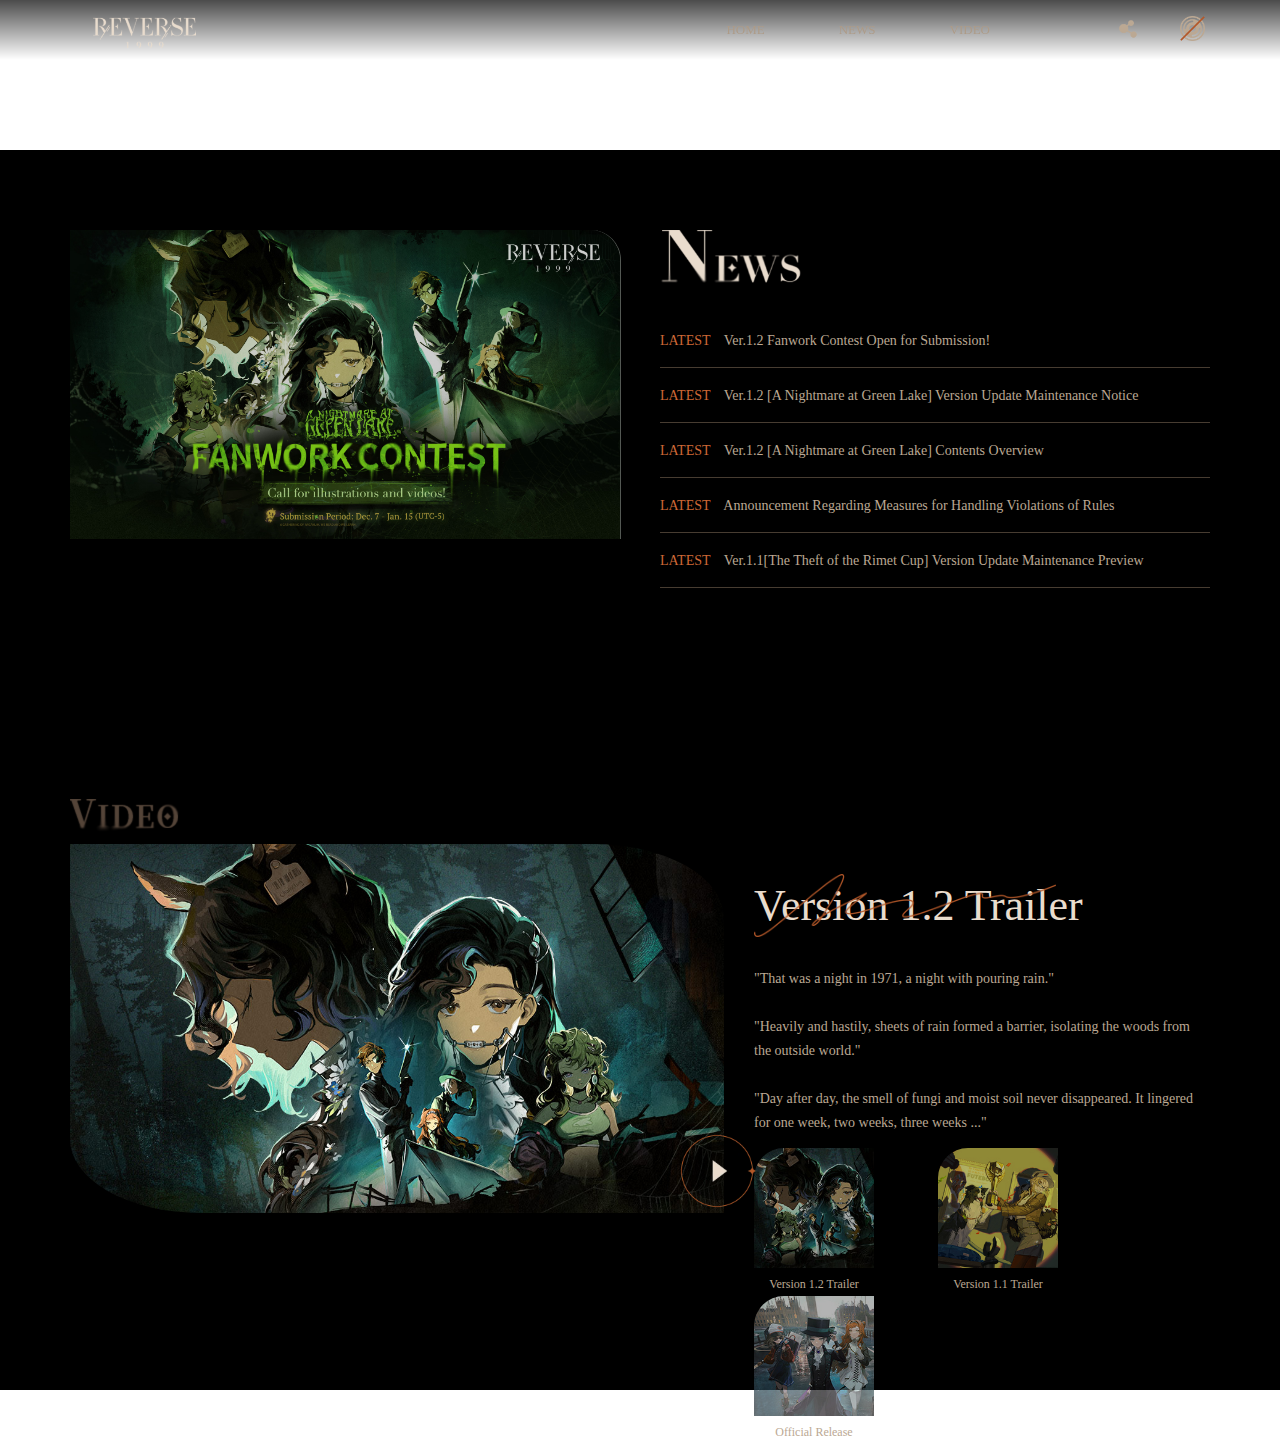
==== index.html @ 7f6f86c7 "Add files via upload" ====
<!DOCTYPE html>
<html lang="en">
<head>
    <meta charset="UTF-8">
    <meta name="viewport" content="width=device-width, initial-scale=1.0">
    <link rel="stylesheet" href="./asset/css/style1.css">
    <title>Reserve1999</title>
</head>
<body>
    <div id="main">
        <!-- Video BG -->
        <div id="video-container">
            <video src="./asset/video/Reverse_ 1999 Official Site BGM.mp4" autoplay loop muted width = 100% class="video-background"></video>
        </div>
        

        <div id="header">
            <!-- Begin share/music -->
            <div class="share-button">
                <img class= ti-icon src="./asset/img/share.png" alt="">
                <img class= ti-icon src="./asset/img/v2c.png" alt="">
            </div>
            <!-- End share/musc -->

            <!--Begin Nav -->
            <ul id ="nav">
                <li><a href="">HOME</a></li>
                <li><a href="">NEWS</a></li>
                <li><a href="">VIDEO</a></li>
            </ul>
            <!-- End Nav -->

            <!--Begin: Logo-->
            <div class="logo-container">
                <img class="logo" src="./asset/img/Logo.png" alt="">
            </div>
             <!-- End: Logo -->

        </div>

        <div id="content">
            <div class="news_container">
                <div class="news_items">
                    <img src="./asset/img/news/1.2版本二创大赛头图-EN_af032b719b8c4b7293215179aeae14ed.jpg" alt="" class="news_img">
                </div>
                <div class="news_items">
                    <img src="./asset/img/news/News.png" alt="" class="heading">
                    <ul class="nav">
                            <li>
                                <div class="status">
                                    <p>LATEST</p>
                                </div>
                                <a href=""></a>Ver.1.2 Fanwork Contest Open for Submission!</li>
                            <li>
                                <div class="status">
                                    <p>LATEST</p>
                                </div>
                                <a href=""></a>Ver.1.2 [A Nightmare at Green Lake] Version Update Maintenance Notice</li>
                            <li>
                                <div class="status">
                                    <p>LATEST</p>
                                </div>
                                <a href=""></a>Ver.1.2 [A Nightmare at Green Lake] Contents Overview</li>
                            <li>
                                <div class="status">
                                    <p>LATEST</p>
                                </div>
                                <a href=""></a>Announcement Regarding Measures for Handling Violations of Rules</li>
                            <li>
                                <div class="status">
                                    <p>LATEST</p>
                                </div>
                                <a href=""></a>Ver.1.1[The Theft of the Rimet Cup] Version Update Maintenance Preview</li>
                    </ul>
                </div>
            </div>

            <div class="video_container">
                <div class="title_container">
                    <img src="./asset/img/video/v.png" alt="">
                </div>
                
                <div class="video-infor-container">
                    <div class="ad_container vid_infor_items">
                        <img src="./asset/img/video/ver1.2/big.jpg" alt="" class="ad_img">
                        <button class = "play_button"><img src="./asset/img/video/p.webp" alt="" style="width: 80px;height:80px;" ></button>
                    </div>
                    
                    <div class="infor_container vid_infor_items">
                        <div class="des_container">
                            <div class="des_title_conatiner">
                                <p class="des_title">Version 1.2 Trailer</p>
                                <img src="./asset/img/video/str.png" alt="" class = "signature">;
                                
                            </div>
                            <p>"That was a night in 1971, a night with pouring rain."
                                <br>
                                <br>"Heavily and hastily, sheets of rain formed a barrier, isolating the woods from the outside world."
                                <br>
                                <br>"Day after day, the smell of fungi and moist soil never disappeared. It lingered for one week, two weeks, three weeks ..."</p>
                        </div>

                        <div class="swiper_container">
                            <div class="swiper_items">
                                <img src="./asset/img/video/ver1.2/small.jpg" alt="" class="items_img">
                                <p class="title">Version 1.2 Trailer</p>
                            </div>
    
                            <div class="swiper_items">
                                <img src="./asset/img/video/ver1.1/small.jpg" alt="" class="items_img">
                                <p class="title">Version 1.1 Trailer</p>
                            </div>
                            
                            <div class="swiper_items">
                                <img src="./asset/img/video/officaltrailer/small.jpg" alt="" class="items_img">
                                <p class="title">Official Release</p>
                            </div>
                            
                        </div>
                    </div>
                    
                    <div class="module">
                        <div class="video_p_container js-module-container">
                            <video class="ver2" src="./asset/video/play.mp4" controls ></video>
                        </div>
                    </div>
                </div>
            </div>


        </div>
    </div>
    </body>
<!-- Scripts -->
<script>
    const playBtn = document .querySelector('.play_button')
    const module = document.querySelector('.module')
    const moduleContainer = document.querySelector('.js-module-container')

    function showVideo(){
        module.classList.add('open')
    }
    function hideVideo(){
        module.classList.remove('open')
    }
    playBtn.addEventListener('click', showVideo)

    module.addEventListener('click', hideVideo)

    moduleContainer.addEventListener('click',function(event){
        event.stopPropagation();
    })
</script>
</html>
---- asset/css/style1.css ----
*{
    padding:0;
    margin: 0;
    box-sizing: border-box;
}

html{
    font-family: 'Times New Roman', Times, serif;
    
}

body {
    overflow-x:hidden;
}

#main{

}

#video-container{
    position: relative;
}

.video-background{
 
}


#header{
    height: 60px;
    background-image: linear-gradient(rgba(0,0,0,0.7), rgba(0, 0 ,0, 0));
    /* background-color: rgba(0, 0, 0, 0.3); */
    display: flex;
    flex-direction: row-reverse;
    position: fixed;
    top: 0;
    right: 0;
    left: 0;
}

#nav li{
    display: inline-block;
}

#nav li a{
    text-decoration: none;
    color: #ad9b88;
    line-height: 60px;
    padding: 12px 35px;
    font-size: 13px;
}

#nav li:hover a{
    color: #ce6836;
}

#header .ti-icon{
    align-content: center;
    line-height: 60px;
    width: 25px;
    height: 25px;
    margin: 16px 20px;
}

#header .share-button{
    display: flex;
    margin: 0 55px 0 70px;
}

#header .logo-container{
    position: absolute;
    top: 0;
    left: 0;
    margin: 16px 90px;
}

.logo{
    line-height: 60px;
    width:  110px;
    height: 34.65px;
}

#content{
    height: 1240px;
    /* height: 1200px; */
    background-color: black;
    /* background:url(/asset/img/img-background/BG.png) center/cover no-repeat; */
}

.video-background{
    display: block;
}

.news_container{
    height: 620px;
    margin-left: 50px;
    margin-right: 50px;
    padding: 80px 0;
    overflow: hidden;
}

.news_items{
    float: left;
    width: 50%;
    padding: 0 20px;
}

.news_img{
    width: 100%;
    border-radius: 0 30px 0 0;
    box-shadow:1px 0 0.5px #535853;
}

h1{
    color: #e9dccd;
}

.heading{
    width: 141px;
    height: 55px;
}

#content .nav{
    color:#bba893;
    list-style-type: none;
    padding-top: 24px;
}

#content .nav li {
    display: inline-block;
    width: 100%;
    height: 55px;
    border-bottom: #473c31 solid 1px;
    font-size: 14px;
}

#content .nav li a{
    line-height: 55px;
}

.nav li a:hover a{
    color:#e9dccd;
    cursor: pointer;
}

.status p{
    font: 10.6px;
    color: #ce6836;
}

.status{
    display: inline-block;
    margin-right: 10px;
}

#content .video_container{
    height: 620px;
    padding: 20px 20px;
    margin: 0 50px;
    float: left;
}

.ad_container{
    width: 60%;
    padding-right: 30px;
    position: relative;
}

.ad_img{
    width: 100%;
    border-radius: 0 20% 0 20%;
}

.infor_container{
    width: 40%;
    height: 450px;
}

.vid_infor_items{
    float: left;
}

.des_container{
    height: 294px;
    padding-bottom: 30px;
    padding-top: 30px;
}

.des_title_conatiner{
    height: 63px;
    position: relative;
}

.signature{
    position: absolute;
    top:0;
    left:0;
    height: 63px;
}

.des_title_conatiner .des_title{
    position: absolute;
    top: 0;
    left: 0;
    font-size: 44px;
    color: #e9dccd;
    padding:0;
    line-height: 63px;
}

.infor_container p{
    padding-top: 30px;
    color:#bba893;
    font-size: 14px;
    font-weight: 100;
    line-height: 24px;
}
.swiper_container{
    padding-top: 10px;
    margin: 0 -30px;
}

.swiper_items{
    display: inline-block;
    width: 120px;
    margin: 0 30px;
}

.swiper_items .items_img{
    width: 120px;
    height: 120x;
    border-radius: 30px 0 0 0;
    opacity: 0.7;
}

.swiper_items .title{
    text-align: center;
    padding-top: 0;
    font-size: 12px;
}

.swiper_items .items_img:hover{
    opacity: 1;
}

button{

}

.play_button{
    background: none;
    border: none;
    width: 80px;
    position: absolute;
    bottom: 0;
    right: 0;
    cursor: pointer;
    padding: 3px;
}

.module{
    display: none;
    position: fixed;
    top: 0;
    left: 0;
    right: 0;
    bottom: 0;
    background-color: rgba(0,0,0,0.4);
}

.video_p_container{
    width: 80%;
    margin: auto auto;
    line-height: 620px;

}

.ver2{
    width: 100%;
}

.open{
    display:block;
}
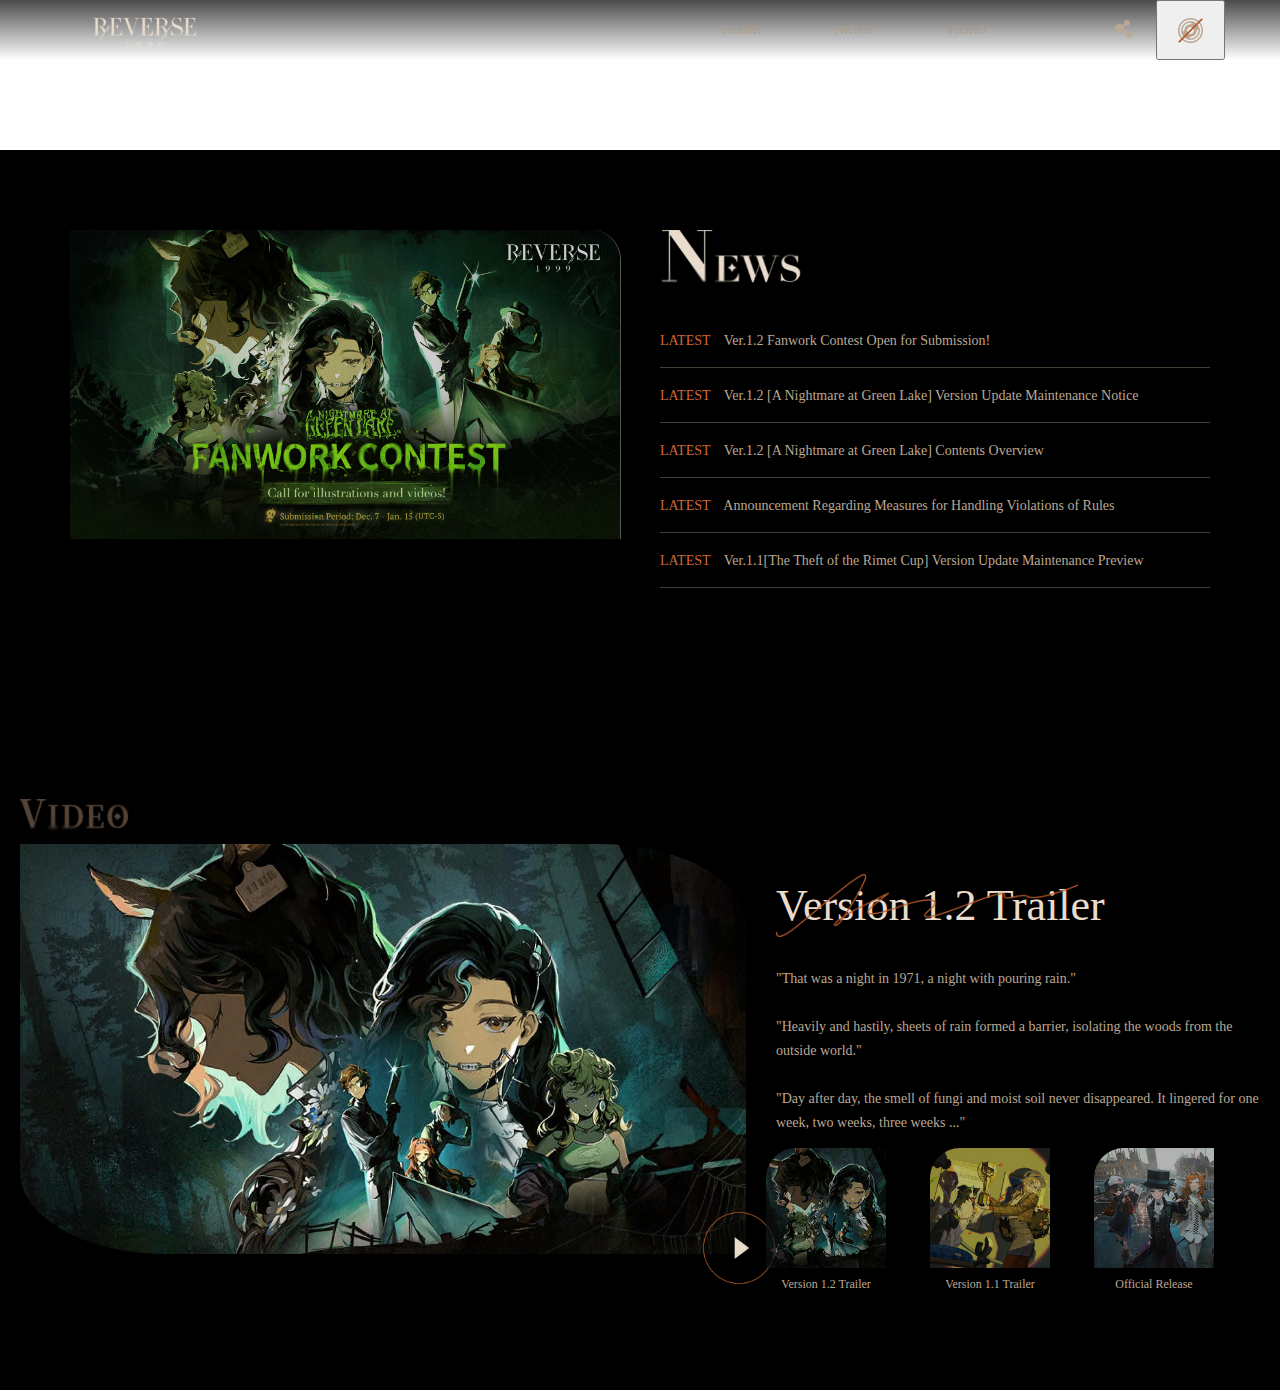
==== commit b6f9f378: "Add files via upload" ====
--- a/index.html
+++ b/index.html
@@ -9,7 +9,7 @@
 <body>
     <div id="main">
         <!-- Video BG -->
-        <div id="video-container">
+        <div id="header_vi-container">
             <video src="./asset/video/Reverse_ 1999 Official Site BGM.mp4" autoplay loop muted width = 100% class="video-background"></video>
         </div>
         
@@ -18,7 +18,9 @@
             <!-- Begin share/music -->
             <div class="share-button">
                 <img class= ti-icon src="./asset/img/share.png" alt="">
-                <img class= ti-icon src="./asset/img/v2c.png" alt="">
+                <button onclick="playMusic()"class ="music_p_button">
+                    <img class= ti-icon src="./asset/img/v2c.png" alt="">
+                </button>
             </div>
             <!-- End share/musc -->
 
@@ -126,22 +128,25 @@
                     </div>
                 </div>
             </div>
-
-
+            <audio id="BGM" src="./asset/music/BGM.mp3"controls autoplay hidden loop></audio>
         </div>
     </div>
-    </body>
+    </body> 
 <!-- Scripts -->
 <script>
     const playBtn = document .querySelector('.play_button')
     const module = document.querySelector('.module')
     const moduleContainer = document.querySelector('.js-module-container')
+    const music = document.querySelector("#BGM");
 
     function showVideo(){
         module.classList.add('open')
+        music.pause();
+        music.currentTime = 0;
     }
     function hideVideo(){
         module.classList.remove('open')
+        music.play();
     }
     playBtn.addEventListener('click', showVideo)
 
@@ -150,5 +155,6 @@
     moduleContainer.addEventListener('click',function(event){
         event.stopPropagation();
     })
+    
 </script>
 </html>
--- a/asset/css/style1.css
+++ b/asset/css/style1.css
@@ -17,7 +17,7 @@
 
 }
 
-#video-container{
+#header_vi-container{
     position: relative;
 }
 
@@ -154,16 +154,16 @@
 }
 
 #content .video_container{
+    width: 100%;
     height: 620px;
-    padding: 20px 20px;
-    margin: 0 50px;
-    float: left;
+    padding: 20px 20px 70px 20px;
 }
 
 .ad_container{
     width: 60%;
     padding-right: 30px;
     position: relative;
+    flex:6;
 }
 
 .ad_img{
@@ -174,10 +174,12 @@
 .infor_container{
     width: 40%;
     height: 450px;
+    flex: 4;
 }
 
 .vid_infor_items{
-    float: left;
+    /* float: left;
+    display: inline-block; */
 }
 
 .des_container{
@@ -223,7 +225,7 @@
 .swiper_items{
     display: inline-block;
     width: 120px;
-    margin: 0 30px;
+    margin: 0 20px;
 }
 
 .swiper_items .items_img{
@@ -281,4 +283,10 @@
 
 .open{
     display:block;
-}+}
+
+.video-infor-container{
+    width: 100%;
+    display: flex;
+}
+
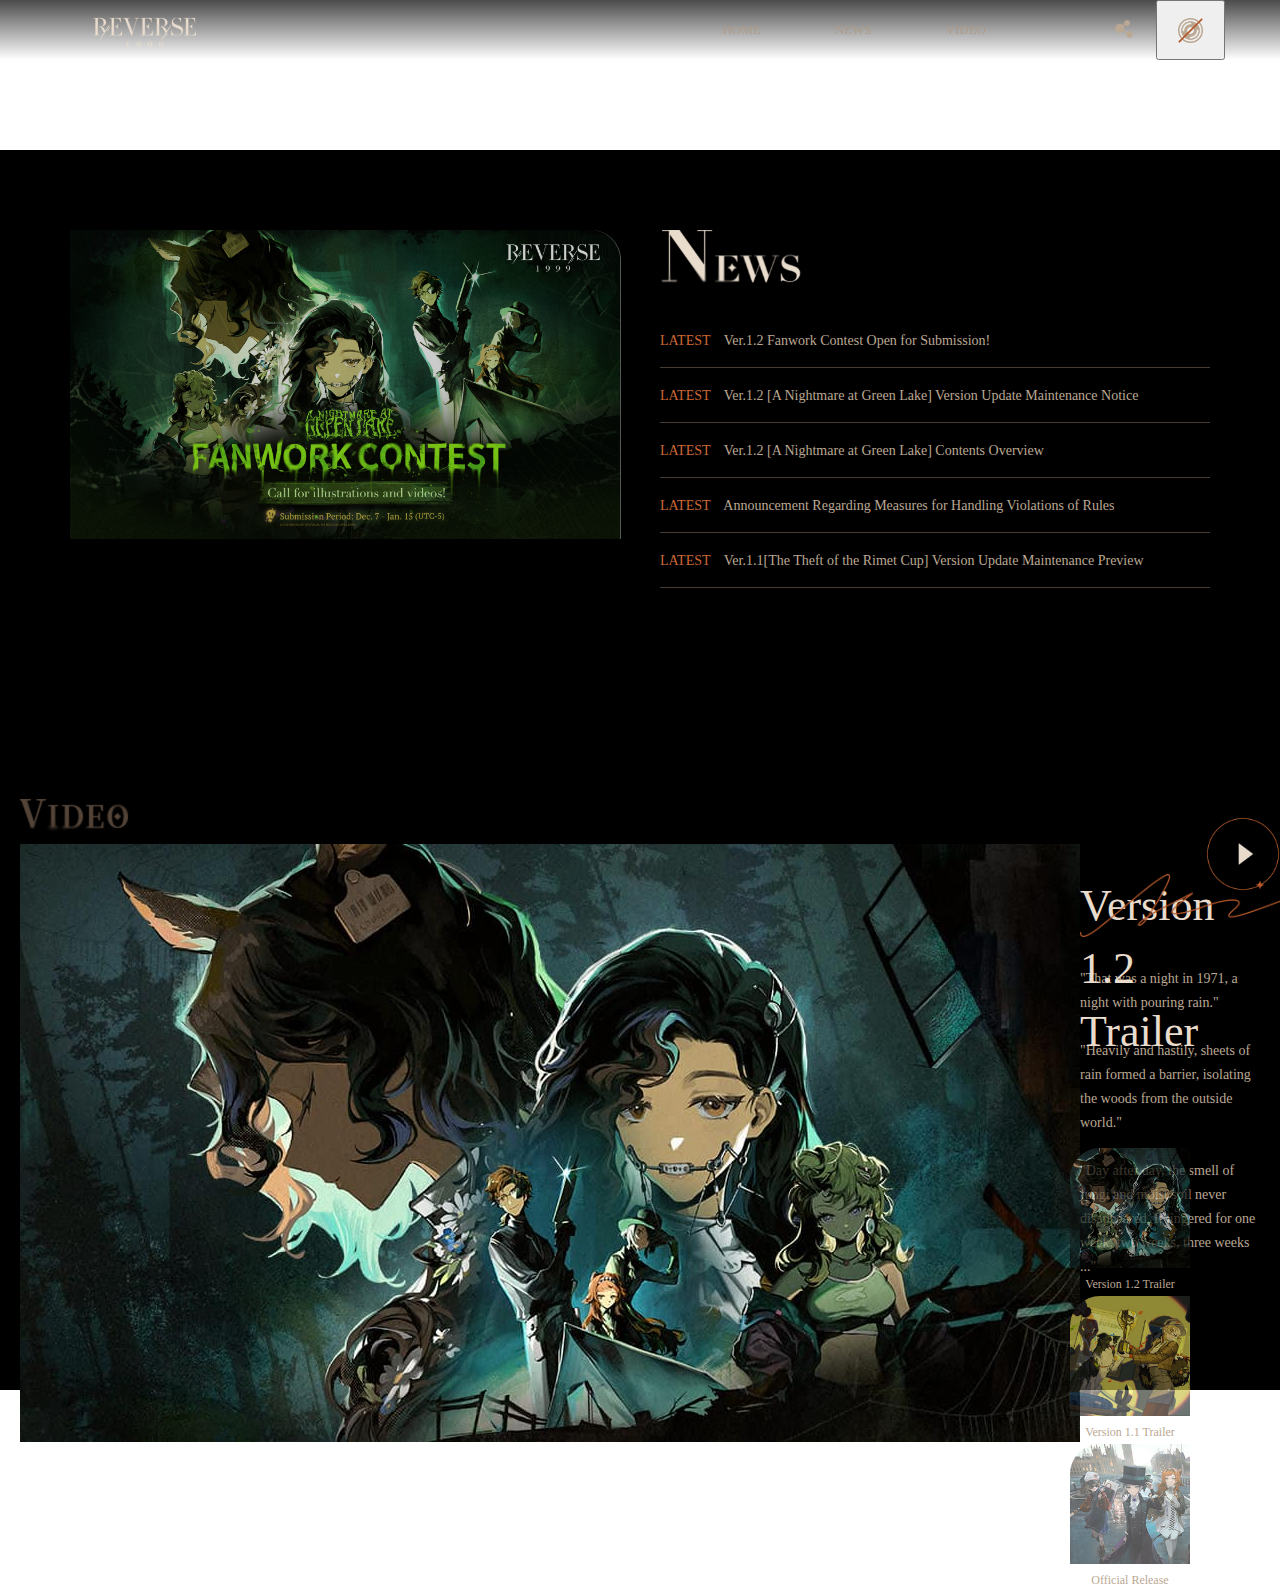
==== commit 3df1bfd5: "Update index.html" ====
--- a/index.html
+++ b/index.html
@@ -83,8 +83,8 @@
                 </div>
                 
                 <div class="video-infor-container">
-                    <div class="ad_container vid_infor_items">
-                        <img src="./asset/img/video/ver1.2/big.jpg" alt="" class="ad_img">
+                    <div class="ver1.2_container vid_infor_items">
+                        <img src="./asset/img/video/ver1.2/big.jpg" alt="" class="ver1.2_img">
                         <button class = "play_button"><img src="./asset/img/video/p.webp" alt="" style="width: 80px;height:80px;" ></button>
                     </div>
                     
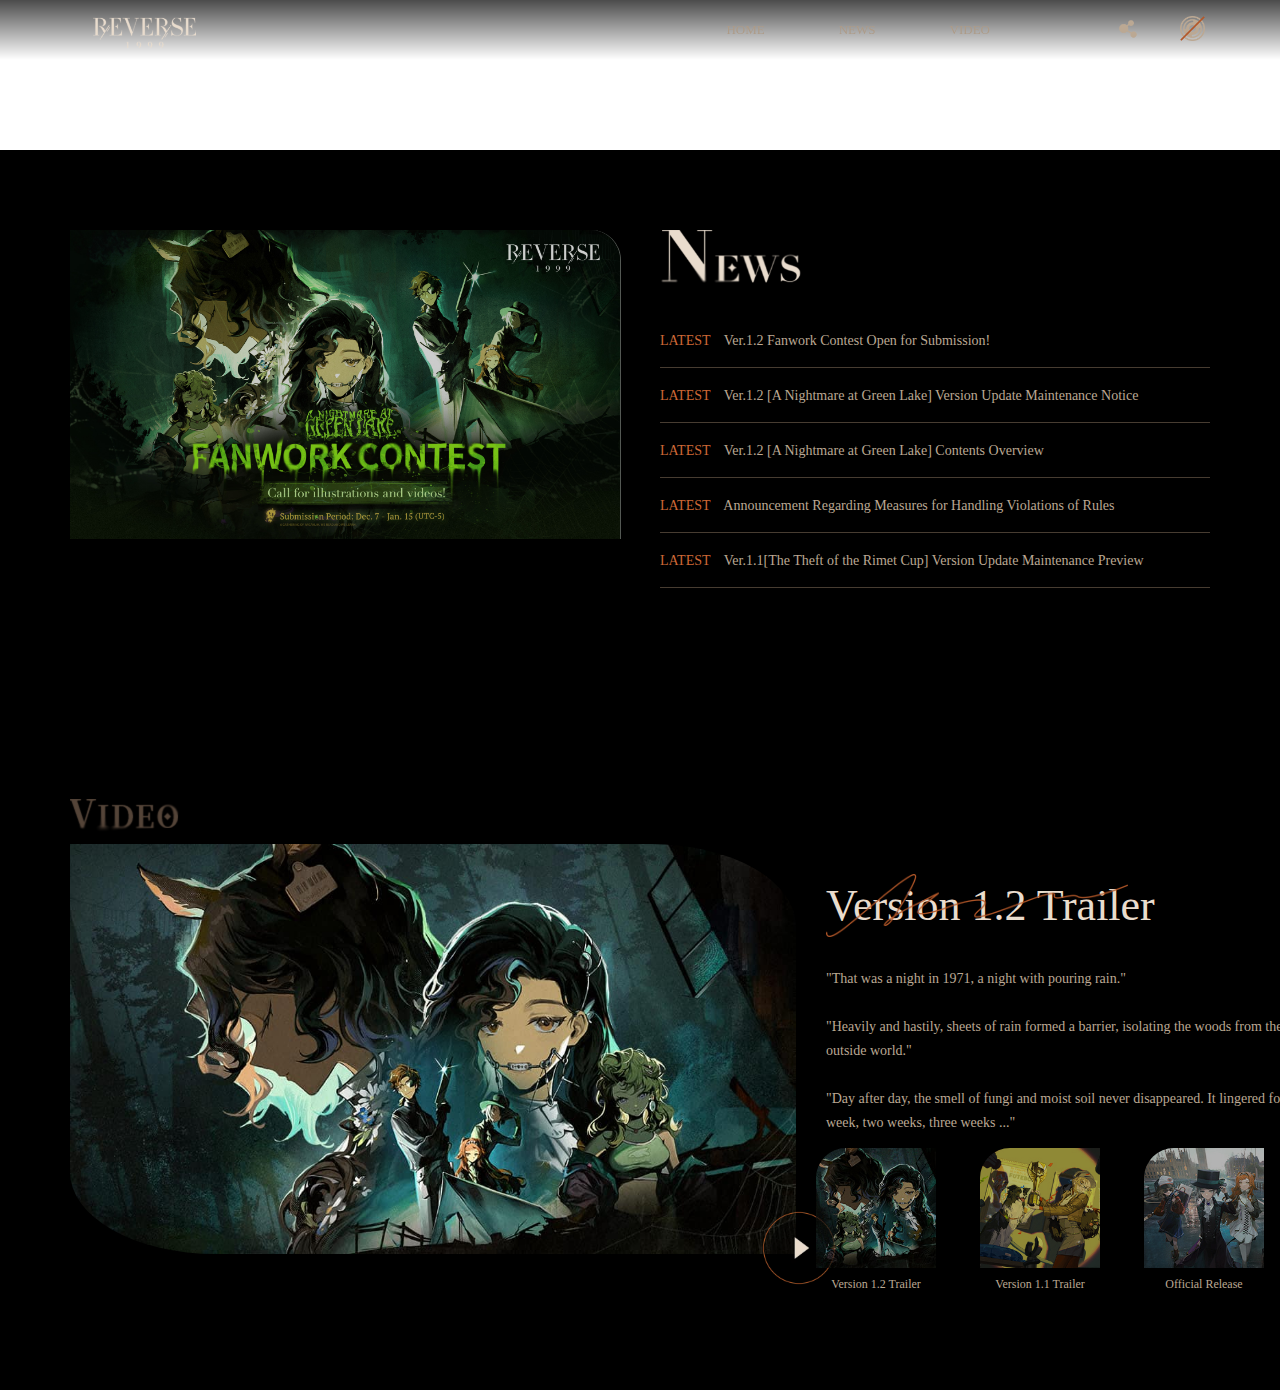
==== commit 514c8efd: "Add files via upload" ====
--- a/index.html
+++ b/index.html
@@ -18,9 +18,7 @@
             <!-- Begin share/music -->
             <div class="share-button">
                 <img class= ti-icon src="./asset/img/share.png" alt="">
-                <button onclick="playMusic()"class ="music_p_button">
-                    <img class= ti-icon src="./asset/img/v2c.png" alt="">
-                </button>
+                <img class= ti-icon src="./asset/img/v2c.png" alt="">
             </div>
             <!-- End share/musc -->
 
@@ -41,6 +39,7 @@
         </div>
 
         <div id="content">
+            <audio id="BGM" src="./asset/music/BGM.mp3"controls autoplay hidden loop></audio>
             <div class="news_container">
                 <div class="news_items">
                     <img src="./asset/img/news/1.2版本二创大赛头图-EN_af032b719b8c4b7293215179aeae14ed.jpg" alt="" class="news_img">
@@ -83,8 +82,8 @@
                 </div>
                 
                 <div class="video-infor-container">
-                    <div class="ver1.2_container vid_infor_items">
-                        <img src="./asset/img/video/ver1.2/big.jpg" alt="" class="ver1.2_img">
+                    <div class="ad_container vid_infor_items">
+                        <img src="./asset/img/video/ver1.2/big.jpg" alt="" class="ad_img">
                         <button class = "play_button"><img src="./asset/img/video/p.webp" alt="" style="width: 80px;height:80px;" ></button>
                     </div>
                     
@@ -128,7 +127,6 @@
                     </div>
                 </div>
             </div>
-            <audio id="BGM" src="./asset/music/BGM.mp3"controls autoplay hidden loop></audio>
         </div>
     </div>
     </body> 
--- a/asset/css/style1.css
+++ b/asset/css/style1.css
@@ -156,7 +156,8 @@
 #content .video_container{
     width: 100%;
     height: 620px;
-    padding: 20px 20px 70px 20px;
+    padding: 20px 20px;
+    margin: 0 50px;
 }
 
 .ad_container{
@@ -245,14 +246,11 @@
     opacity: 1;
 }
 
-button{
-
-}
-
+button,
 .play_button{
     background: none;
     border: none;
-    width: 80px;
+    width: 70px;
     position: absolute;
     bottom: 0;
     right: 0;
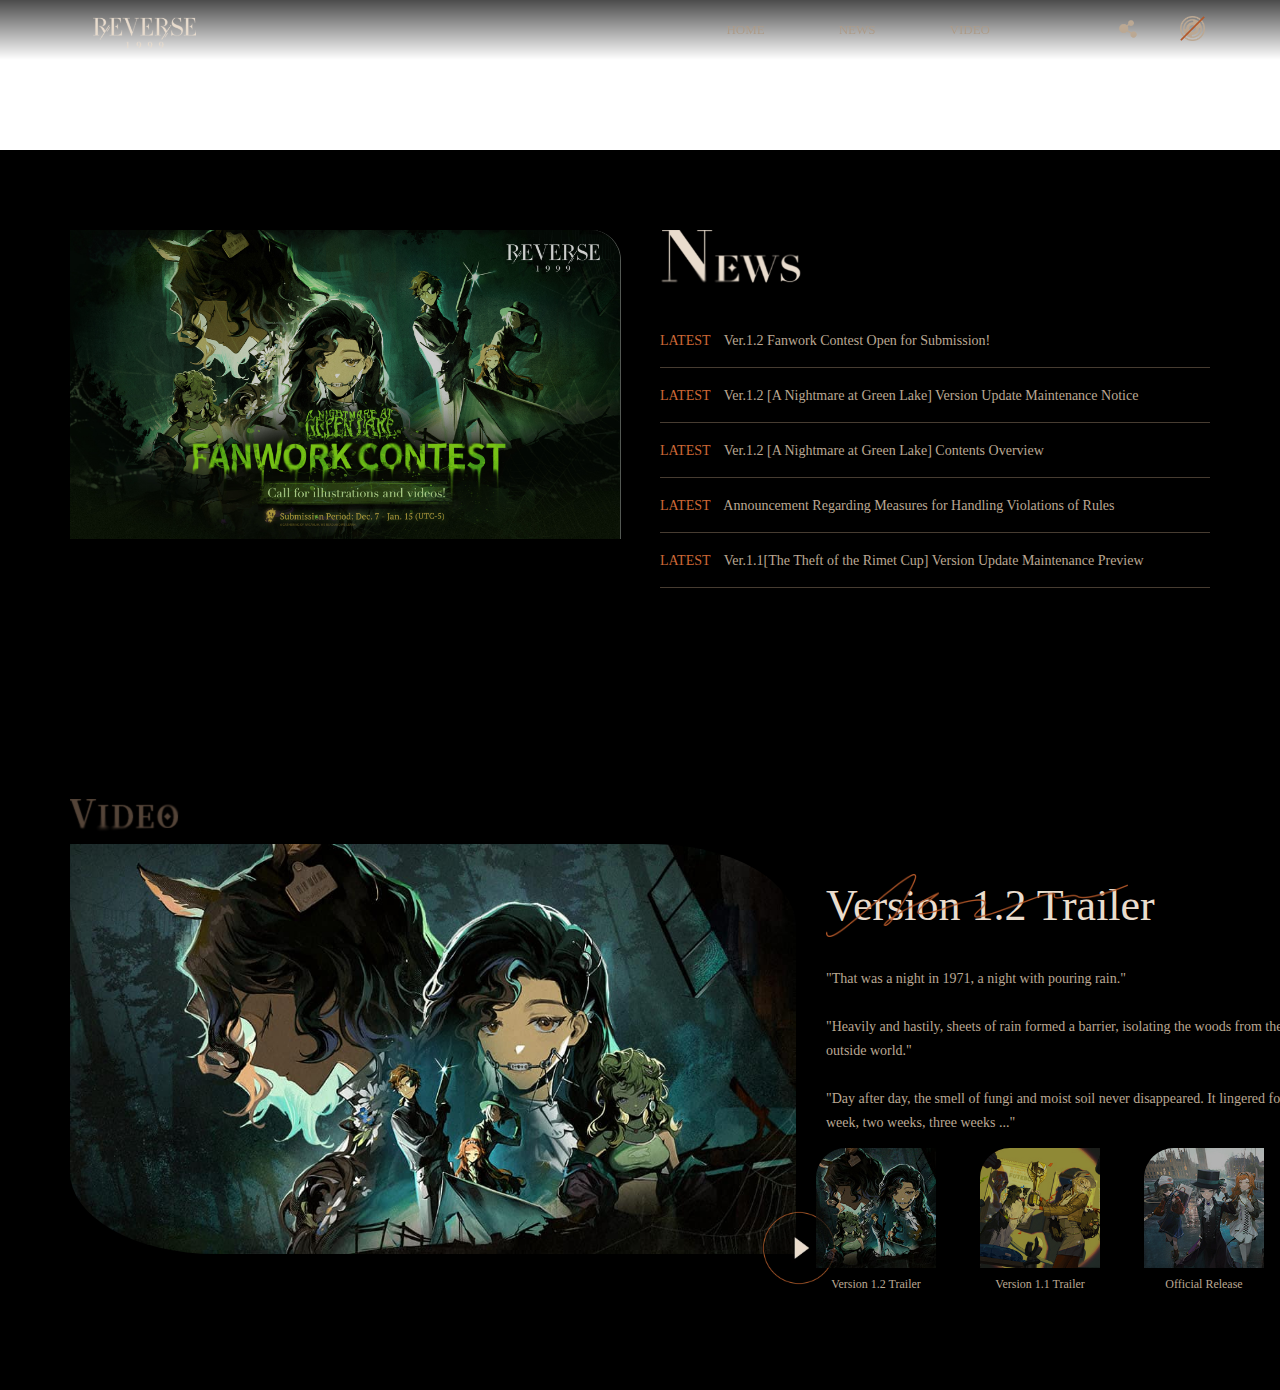
==== commit 8fe874f0: "Update index.html" ====
--- a/index.html
+++ b/index.html
@@ -25,8 +25,8 @@
             <!--Begin Nav -->
             <ul id ="nav">
                 <li><a href="">HOME</a></li>
-                <li><a href="">NEWS</a></li>
-                <li><a href="">VIDEO</a></li>
+                <li><a href="#news">NEWS</a></li>
+                <li><a href="#trailer">VIDEO</a></li>
             </ul>
             <!-- End Nav -->
 
@@ -40,7 +40,7 @@
 
         <div id="content">
             <audio id="BGM" src="./asset/music/BGM.mp3"controls autoplay hidden loop></audio>
-            <div class="news_container">
+            <div class="news_container" id = "news">
                 <div class="news_items">
                     <img src="./asset/img/news/1.2版本二创大赛头图-EN_af032b719b8c4b7293215179aeae14ed.jpg" alt="" class="news_img">
                 </div>
@@ -76,7 +76,7 @@
                 </div>
             </div>
 
-            <div class="video_container">
+            <div class="video_container" id ="trailer">
                 <div class="title_container">
                     <img src="./asset/img/video/v.png" alt="">
                 </div>
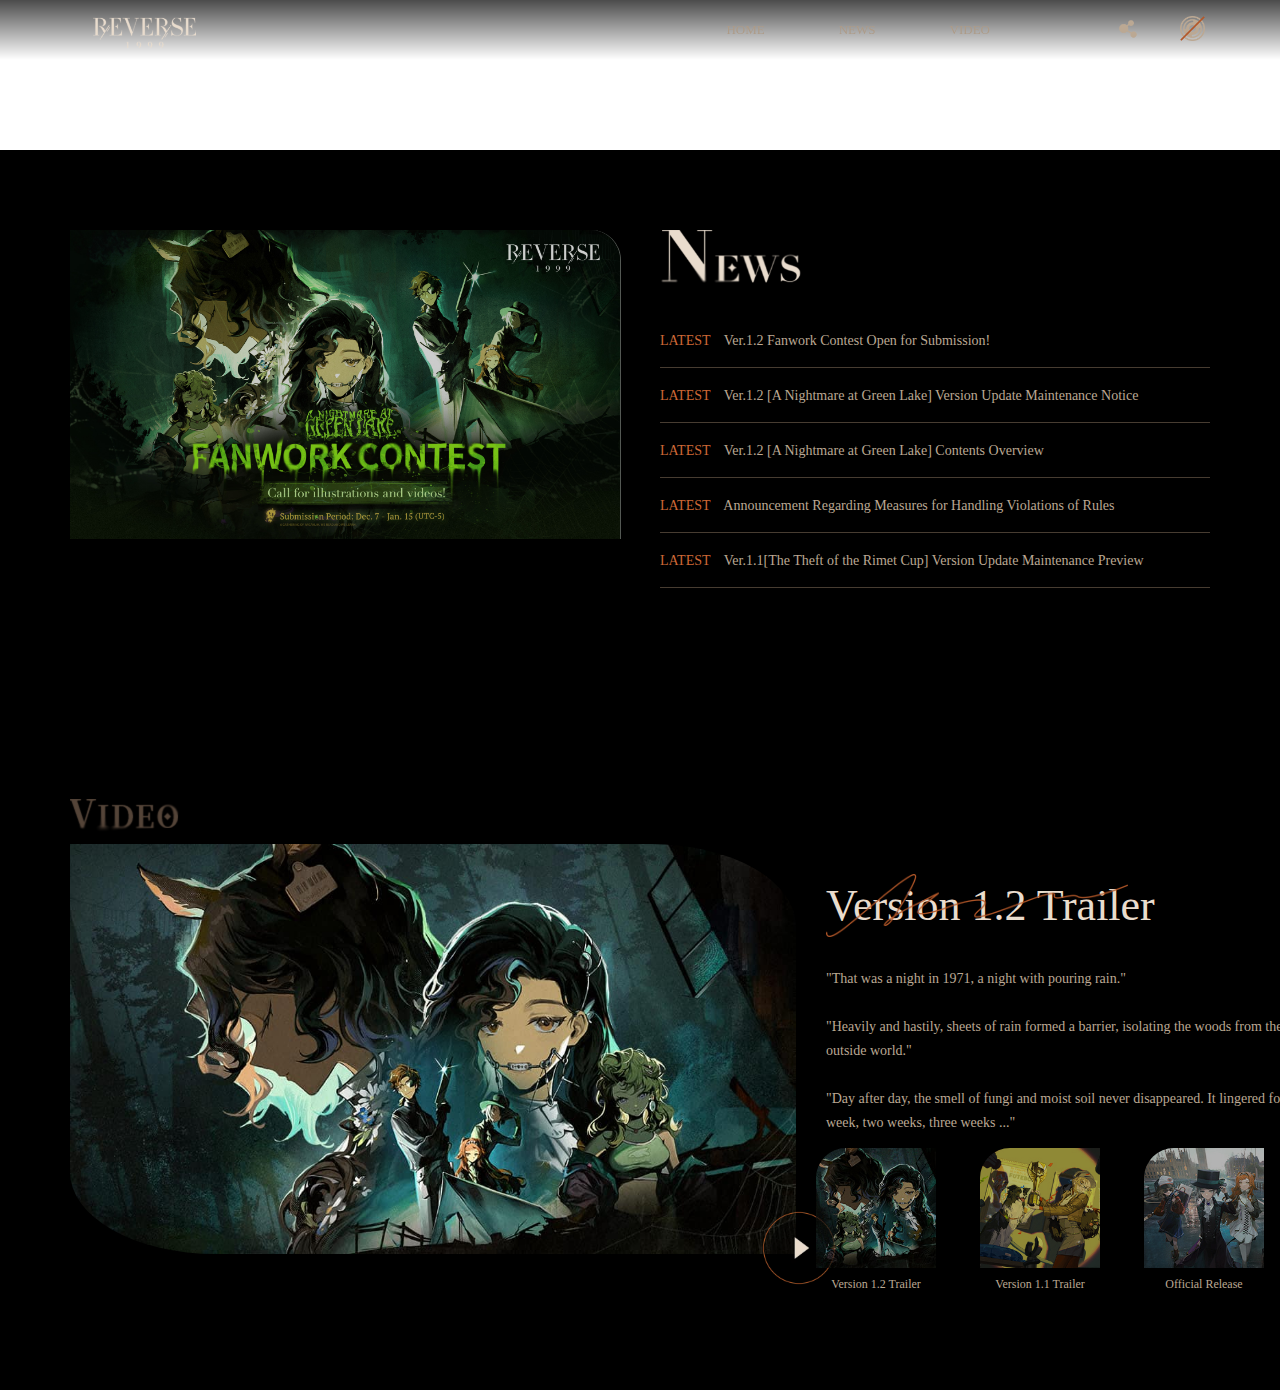
==== commit 232cdc00: "Update index.html" ====
--- a/index.html
+++ b/index.html
@@ -25,8 +25,8 @@
             <!--Begin Nav -->
             <ul id ="nav">
                 <li><a href="">HOME</a></li>
-                <li><a href="#news">NEWS</a></li>
-                <li><a href="#trailer">VIDEO</a></li>
+                <li><a href="">NEWS</a></li>
+                <li><a href="">VIDEO</a></li>
             </ul>
             <!-- End Nav -->
 
